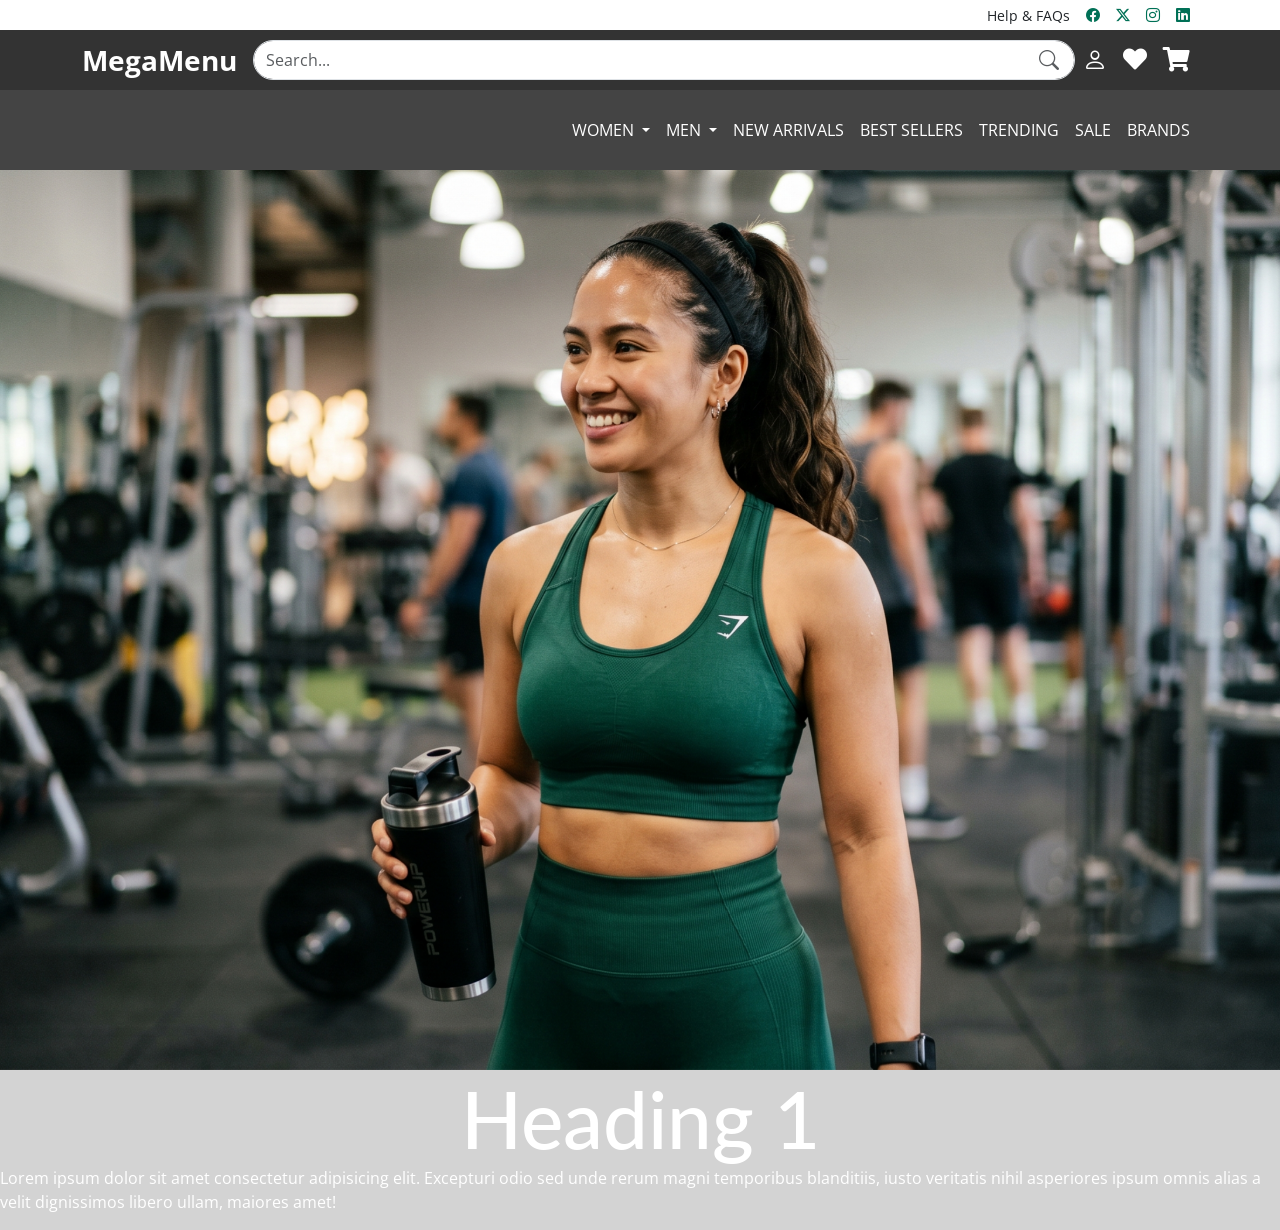
==== index.html @ 24e3dd19 "Add files via upload" ====
<!DOCTYPE html>
<html lang="en">
<head>
  <meta charset="UTF-8">
  <meta name="viewport" content="width=device-width, initial-scale=1.0">
  <title>Bootstrap 5.3 Mega Menu</title>

  <!-- Bootstrap 5.3 CSS -->
  <link href="https://cdn.jsdelivr.net/npm/bootstrap@5.3.2/dist/css/bootstrap.min.css" rel="stylesheet">
  <link rel="stylesheet" href="https://cdn.jsdelivr.net/npm/bootstrap-icons@1.13.1/font/bootstrap-icons.min.css">
  <link rel="stylesheet" href="https://cdnjs.cloudflare.com/ajax/libs/font-awesome/5.15.3/css/all.min.css">

  <link rel="stylesheet" href="css/style.css">
</head>
<body>
  <header id="site_header">
    <div class="topbar d-none d-lg-flex align-items-center">
      <div class="container d-flex justify-content-end">
        <span class="mx-2">Help & FAQs</span>
        <i class="bi bi-facebook mx-2"></i>
        <i class="bi bi-twitter-x mx-2"></i>
        <i class="bi bi-instagram mx-2"></i>
        <i class="bi bi-linkedin mx-2"></i>
      </div>
    </div>
    <div class="header-search d-none d-lg-flex align-items-center">
      <div class="container d-flex justify-content-center justify-content-lg-between">
        <!-- Brand -->
        <a class="navbar-brand mx-auto fs-3 fw-bold" href="#">MegaMenu</a>

        <!-- Elements we want to move -->
        <div id="navExtras" class="d-flex flex-grow-1 align-items-center ms-3">
          <div class="position-relative flex-grow-1">
            <input type="text" class="form-control rounded-pill pe-5 input-40" placeholder="Search...">
            <i class="bi bi-search position-absolute top-50 end-0 translate-middle-y pe-3 py-1 text-muted fs-5 h-100 d-flex align-items-center"></i>
          </div>
          <a href="#" class="text-white mx-2"><i class="bi bi-person fs-4"></i></a>
          <a href="#" class="text-white mx-2"><i class="fas fa-heart fs-4"></i></a>
          <a href="#" class="text-white mx-2"><i class="fas fa-shopping-cart fs-4"></i></a>
        </div>
      </div>
    </div>
    <div class="header-wrapper d-flex align-items-center">
      <div class="container-fluid container-lg">
        <nav class="navbar navbar-expand-lg navbar-light p-0">
          <div class="container-fluid px-3 px-lg-0">
            <button class="fas fa-bars navbar-toggler px-0" 
            data-bs-toggle="collapse"
            data-bs-target="#navbarNav"
            aria-controls="navbarNav"
            aria-expanded="false"
            aria-label="Toggle navigation">
            </button>

            <!-- Collapsible content -->
            <div class="collapse navbar-collapse" id="navbarNav">
              <ul class="navbar-nav ms-auto">
                <li class="nav-item dropdown mega-dropdown mt-4 mt-lg-0">
                  <a class="nav-link dropdown-toggle"
                  href="index.html" 
                  data-bs-toggle="collapse"
                  data-bs-target="#megaCollapse"
                  id="collectionLink"          
                  aria-expanded="false"
                  aria-controls="megaCollapse">
                  WOMEN
                  </a>

                  <!-- Collapse wrapper for mobile -->
                  <div class="collapse" id="megaCollapse">
                    <!-- Mega Dropdown -->
                    <ul class="container-fluid mega-dropdown-menu">
              
                      <!-- Column 1 -->
                      <li>
                        <ul class="list-unstyled">
                          <li class="dropdown-header">Shirts and Tops</li>
                          <li><a href="#">T-Shirts</a></li>
                          <li><a href="#">Blouses</a></li>
                          <li><a href="#">Tank Tops & Camisoles</a></li>
                          <li><a href="#">Crop Tops</a></li>
                          <li><a href="#">Sweaters & Cardigans</a></li>
                          <li><a href="#">Hoodies & Sweatshirts</a></li>
                          <li><a href="#">Bodysuits</a></li>
                          <li><a href="#">Tunics</a></li>
                        </ul>
                      </li>

                      <!-- Column 2 -->
                      <li>
                        <ul class="list-unstyled">
                          <li class="dropdown-header">Pants and Bottoms</li>
                          <li><a href="#">Unique Features</a></li>
                          <li><a href="#">Image Responsive</a></li>
                          <li><a href="#">Auto Carousel</a></li>
                          <li><a href="#">Newsletter Form</a></li>
                          <li><a href="#">Four columns</a></li>
                          <li class="dropdown-header">Acessories</li>
                          <li><a href="#">Good Typography</a></li>
                        </ul>
                      </li>

                      <!-- Column 3 -->
                      <li>
                        <ul class="list-unstyled">
                          <li class="dropdown-header">Shoes</li>
                          <li><a href="#">Easy to customize</a></li>
                          <li><a href="#">Bootstrap Icons</a></li>
                          <li><a href="#">Pull Right Elements</a></li>

                          <li class="dropdown-header">Underwear</li>
                          <li><a href="#">Coloured Headers</a></li>
                          <li><a href="#">Primary Buttons & Default</a></li>
                          <li><a href="#">Calls to action</a></li>
                        </ul>
                      </li>

                      <!-- Column 4 -->
                      <li>
                        <ul class="list-unstyled">
                          <li class="dropdown-header">Accessories</li>
                          <li><a href="#">Default Navbar</a></li>
                          <li><a href="#">Lovely Fonts</a></li>
                          <li><a href="#">Responsive Dropdown</a></li>

                          <li class="dropdown-header">Newsletter</li>
                          <form class="form">
                            <div class="mb-3">
                              <label for="email" class="form-label visually-hidden">Email address</label>
                              <input type="email" class="form-control" id="email" placeholder="Enter email">
                            </div>
                            <button type="submit" class="btn btn-primary w-100">Sign in</button>
                          </form>
                        </ul>
                      </li>
            
                    </ul>
                  </div>
                </li>

                <li class="nav-item dropdown mega-dropdown">
                  <a class="nav-link dropdown-toggle"
                  href="index.html" 
                  data-bs-toggle="collapse"
                  data-bs-target="#megaCollapseMen"
                  id="collectionLinkMen"          
                  aria-expanded="false"
                  aria-controls="megaCollapseMen">
                  MEN
                  </a>

                  <!-- Collapse wrapper for mobile -->
                  <div class="collapse" id="megaCollapseMen">
                    <!-- Mega Dropdown -->
                    <ul class="container-fluid mega-dropdown-menu">
              
                      <!-- Column 1 -->
                      <li>
                        <ul class="list-unstyled">
                          <li class="dropdown-header">Shirts and Tops</li>
                          <li><a href="#">View all Collection <i class="bi bi-chevron-right float-end"></i></a></li>
                        </ul>
                      </li>

                      <!-- Column 2 -->
                      <li>
                        <ul class="list-unstyled">
                          <li class="dropdown-header">Pants and Bottoms</li>
                          <li><a href="#">Unique Features</a></li>
                          <li><a href="#">Image Responsive</a></li>
                          <li><a href="#">Auto Carousel</a></li>
                          <li><a href="#">Newsletter Form</a></li>
                          <li><a href="#">Four columns</a></li>
                          <li class="dropdown-header">Acessories</li>
                          <li><a href="#">Good Typography</a></li>
                        </ul>
                      </li>

                      <!-- Column 3 -->
                      <li>
                        <ul class="list-unstyled">
                          <li class="dropdown-header">Shoes</li>
                          <li><a href="#">Easy to customize</a></li>
                          <li><a href="#">Bootstrap Icons</a></li>
                          <li><a href="#">Pull Right Elements</a></li>

                          <li class="dropdown-header">Underwear</li>
                          <li><a href="#">Coloured Headers</a></li>
                          <li><a href="#">Primary Buttons & Default</a></li>
                          <li><a href="#">Calls to action</a></li>
                        </ul>
                      </li>

                      <!-- Column 4 -->
                      <li>
                        <ul class="list-unstyled">
                          <li class="dropdown-header">Accessories</li>
                          <li><a href="#">Default Navbar</a></li>
                          <li><a href="#">Lovely Fonts</a></li>
                          <li><a href="#">Responsive Dropdown</a></li>

                          <li class="dropdown-header">Newsletter</li>
                          <form class="form">
                            <div class="mb-3">
                              <label for="email" class="form-label visually-hidden">Email address</label>
                              <input type="email" class="form-control" id="email" placeholder="Enter email">
                            </div>
                            <button type="submit" class="btn btn-primary w-100">Sign in</button>
                          </form>
                        </ul>
                      </li>
            
                    </ul>
                  </div>
                </li>
                
                <li class="nav-item"><a href="rooms.html" class="nav-link">NEW ARRIVALS</a></li>
                <li class="nav-item"><a href="index.html" class="nav-link">BEST SELLERS</a></li>
                <li class="nav-item"><a href="index.html" class="nav-link">TRENDING</a></li>
                <li class="nav-item"><a href="index.html" class="nav-link">SALE</a></li>
                <li class="nav-item"><a href="index.html" class="nav-link">BRANDS</a></li>
              </ul>
              </div>
            <!-- /.nav-collapse -->
          </div>
        </nav>
      </div>
    </div>

    <div id="bannerCarousel" class="carousel slide carousel-fade" data-bs-ride="carousel" data-bs-interval="4000">
      <div class="carousel-inner" id="bannerSlides"></div>
    </div>
  </header>

  <main>
    <section>
      <h1>Heading 1</h1>
      <p>Lorem ipsum dolor sit amet consectetur adipisicing elit. Excepturi odio sed unde rerum magni temporibus blanditiis, iusto veritatis nihil asperiores ipsum omnis alias a velit dignissimos libero ullam, maiores amet!</p>
    </section>
  </main>

  <!-- Latest jQuery -->
  <script src="https://code.jquery.com/jquery-3.7.1.min.js"></script>
  <!-- Bootstrap 5.3 JS -->
  <script src="https://cdn.jsdelivr.net/npm/bootstrap@5.3.2/dist/js/bootstrap.bundle.min.js"></script>
  <script src="js/index.js"></script>
</body>
</html>
---- css/style.css ----
@import url('https://fonts.googleapis.com/css?family=Open+Sans:400,700');

@import url('https://fonts.googleapis.com/css2?family=Lato:ital,wght@0,100;0,300;0,400;0,700;0,900;1,100;1,300;1,400;1,700;1,900&family=Poppins:ital,wght@0,100;0,200;0,300;0,400;0,500;0,600;0,700;0,800;0,900;1,100;1,200;1,300;1,400;1,500;1,600;1,700;1,800;1,900&display=swap');

:root {
  /* FONT COLORS */
  --primary-green: #007056;
  --secondary-green: #444444;
  --accent-green: #333333;
  --dark-green: #004635;
  --light-gray: #ddd;

  /* FONT SIZES */
  --h1-size: 5em;
  --h4-size: 3em;
}

body
{
  font-family: 'Open Sans', sans-serif;
  /* background: #f0f0f0 url(../img/background.jpg) no-repeat center center fixed; */
  background: #d3d3d3;
  background-size: cover;
}

/* Base heading styles */
h1, h4
{
  text-align: center;
  color: #fff;
  margin: 0;
}

/* Font families */
h1, h4 { font-family: 'Lato', sans-serif; }

/* Font sizes */
h1 { font-size: var(--h1-size); }
h4 { font-size: var(--h4-size); }

.navbar a, p, .navbar-brand
{
  color: #fff;
}

.input-40
{
  height: 40px;
}

.navbar a:hover, .navbar-nav .nav-link.active, .navbar-nav .nav-link.show
{
  color: var(--primary-green);
  background-color: transparent;
}

#site_header .header-wrapper
{
    background-color: var(--secondary-green);
    min-height: 80px;
}

.mega-dropdown-menu > li:last-child {
  border-right: 0px;
}

.mega-dropdown-menu > li > ul > li {
  list-style: none;
  line-height: 35px;
}

.mega-dropdown-menu > li > ul > li > a {
  display: block;
  /* padding: 6px 0px; */
  font-weight: normal;
  /* line-height: 1.5; */
  color: #666;
  text-decoration: none;
  font-size: 13px;
}

.mega-dropdown-menu > li ul > li > a:hover,
.mega-dropdown-menu > li ul > li > a:focus {
  color: gray;
}

/* Headers inside mega menu */
.mega-dropdown-menu .dropdown-header {
  color: var(--primary-green);
  font-size: 18px;
  font-weight: bold;

}

/* Form inside mega menu */
.mega-dropdown-menu form {
  margin: 10px 0px;
}

.mega-dropdown-menu .form-group {
  margin-bottom: 10px;
}

/* Carousel images inside mega menu */
.mega-dropdown-menu .carousel-item img {
  border-radius: 4px;
}

.navbar-toggler {
    color: #fff;
    font-size: 1.8rem;
    border: none;
    cursor: pointer;
}
.navbar-toggler:hover
{
  color: #cacaca;
}

.topbar i
  {
    color: var(--primary-green);
    background-color: transparent;
  }

  #navbarNav > ul > li > a
  {
    white-space: nowrap;
  }

  /* Force arrow cursor on the mega menu container */
.mega-dropdown-menu {
  cursor: default; /* arrow cursor */
  z-index: 9999;
}

/* Keep pointer cursor only on actual links */
.mega-dropdown-menu a {
  cursor: pointer;
}


/* Hidden state */
/* Base mega dropdown menu setup */


/* Show on hover (desktop only) */
@media (min-width: 992px) 
{
  
  .mega-dropdown-menu
  {
    display: grid;
    grid-template-columns: repeat(4, 1fr);
    /* gap: 1rem; */
    opacity: 0;
    visibility: hidden;
    transform: translateY(20px);
    transition: opacity 0.3s ease, transform 0.3s ease;
    position: absolute;
    background: #fff;
    padding: 24px 10px;
  }

  /* Mega dropdown container */
  .navbar .mega-dropdown {
    position: static;
    width: 100%;
  }

  /* Force mega dropdown to match navbar width */
  .navbar .dropdown-menu.mega-dropdown-menu {
    width: 100%;
    left: 0;
    right: 0;
  }

  .navbar .mega-dropdown-menu
	{
		right:0;
		left: 0;
		width: 100%;
	}

  .navbar .nav-link.dropdown-toggle
  {
    pointer-events: none;
  }

  .nav-item.dropdown.mega-dropdown
  {
    cursor: pointer;
  }

  .nav-link::selection
  {
    background: transparent; /* no background */
    color: inherit;          /* keep original text color */
  }

  /* Keep submenu visible on hover or focus */
  .nav-item.dropdown.mega-dropdown:hover .mega-dropdown-menu,
  .nav-item.dropdown.mega-dropdown:focus-within .mega-dropdown-menu {
    opacity: 1;
    visibility: visible;
    transform: translateY(0);
  }

  /* Keep COLLECTION link highlighted while submenu is active */
  .nav-item.dropdown.mega-dropdown:hover > .nav-link.dropdown-toggle,
  .nav-item.dropdown.mega-dropdown:focus-within > .nav-link.dropdown-toggle {
    color: var(--primary-green);
    background-color: transparent;
  }

  .mega-dropdown-menu > li
  {
    list-style: none;
    padding: 0 20px;
    border-right: 1px solid rgba(160, 160, 160, 0.575);
  }

}

@media (max-width: 991px)
{
  #site_header .header-wrapper > div
  {
    padding: 20px 0px;
  }

  #megaCollapse
  {
    overflow: hidden; /* required for slide animation */
  }

  /* Highlight when focused directly */
  .navbar .nav-link:focus,
  .navbar .nav-link:hover,
  #collectionLinkMen:hover,
  #collectionLink:hover,
  .navbar .nav-link.nav-active
  {
    color: var(--primary-green);
    background-color: var(--dark-green);
  }

  /* Keep COLLECTION highlighted while submenu is expanded */
  #megaCollapse.show ~ .nav-link.dropdown-toggle,
  .nav-item.dropdown.mega-dropdown:focus-within > .nav-link.dropdown-toggle
  {
    color: var(--primary-green);
    background-color: var(--dark-green);
  }

  .navbar .nav-link.submenu-open, .navbar .nav-link.collapsed, .navbar .nav-link, .topbar i
  {
    color: var(--primary-green);
    background-color: var(--accent-green);
  }

  .navbar-nav .nav-item
  {
    border-bottom: 5px solid var(--secondary-green);
  }

  .navbar-nav .nav-item.dropdown.mega-dropdown
  {
    background-color: #fff;
  }

  .nav-link, .mega-dropdown-menu ul li
  {
    padding: 0rem 1rem;
  }

  .mega-dropdown-menu > li
  {
    list-style: none;
  }

  .mega-dropdown-menu
  {
    padding: 1.5rem 1rem;
  }
}

.navbar-nav .nav-item
{
  line-height: 64px;
}

.navbar-toggler:focus {
  outline: none;
  box-shadow: none;
}

/* Add vertical separators between columns */
.navbar .dropdown-menu.mega-dropdown-menu > li {
  border-right: 1px solid var(--light-gray); /* light gray separator */
  padding: 0 10px; /* spacing inside each column */
}

/* Remove the last column’s border */
.navbar .dropdown-menu.mega-dropdown-menu > li:last-child {
  border-right: none;
}


header .topbar, header .header-search
{
  padding: 0;
  font-size: 14px;
  transition: all 0.5s;
}

header .header-search
{
  height: 60px;
  background-color: var(--accent-green);
}

header .topbar
{
  height: 30px;
  background-color: #fff;
}




.carousel-item {
  height: 100vh;        /* every slide fills viewport */
}

.carousel-item img {
  height: 100vh;        /* single image slides */
  object-fit: cover;
}

.banner-split {
  display: flex;
  width: 100%;
  height: 100vh; /* full viewport height */
}

.banner-half {
  flex: 1;
}

.banner-half img {
  width: 100%;
  height: 100vh;
  object-fit: cover;
  display: block;
}
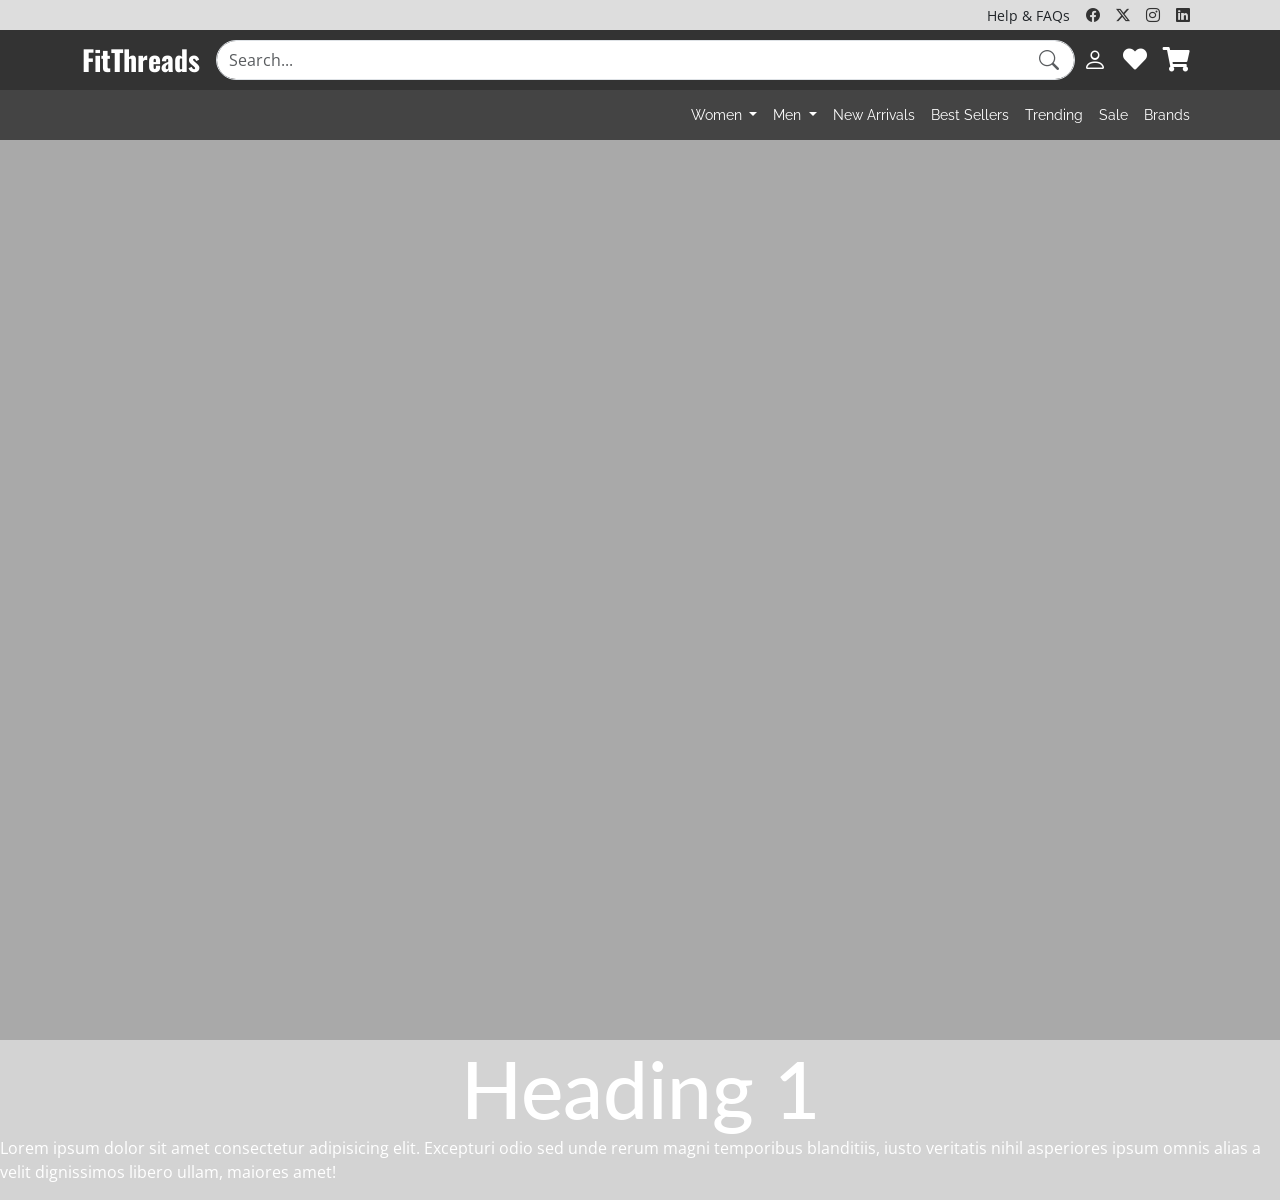
==== commit 9c9696b8: "Add files via upload" ====
--- a/index.html
+++ b/index.html
@@ -26,7 +26,7 @@
     <div class="header-search d-none d-lg-flex align-items-center">
       <div class="container d-flex justify-content-center justify-content-lg-between">
         <!-- Brand -->
-        <a class="navbar-brand mx-auto fs-3 fw-bold" href="#">MegaMenu</a>
+        <a class="navbar-brand mx-auto fs-3 fw-bold" href="#">FitThreads</a>
 
         <!-- Elements we want to move -->
         <div id="navExtras" class="d-flex flex-grow-1 align-items-center ms-3">
@@ -63,7 +63,7 @@
                   id="collectionLink"          
                   aria-expanded="false"
                   aria-controls="megaCollapse">
-                  WOMEN
+                  Women
                   </a>
 
                   <!-- Collapse wrapper for mobile -->
@@ -146,7 +146,7 @@
                   id="collectionLinkMen"          
                   aria-expanded="false"
                   aria-controls="megaCollapseMen">
-                  MEN
+                  Men
                   </a>
 
                   <!-- Collapse wrapper for mobile -->
@@ -158,7 +158,8 @@
                       <li>
                         <ul class="list-unstyled">
                           <li class="dropdown-header">Shirts and Tops</li>
-                          <li><a href="#">View all Collection <i class="bi bi-chevron-right float-end"></i></a></li>
+                          <li><a href="index.html">T-Shirts</a></li>
+                          <li><a href="#">Blouses</a></li>
                         </ul>
                       </li>
 
@@ -214,11 +215,11 @@
                   </div>
                 </li>
                 
-                <li class="nav-item"><a href="rooms.html" class="nav-link">NEW ARRIVALS</a></li>
-                <li class="nav-item"><a href="index.html" class="nav-link">BEST SELLERS</a></li>
-                <li class="nav-item"><a href="index.html" class="nav-link">TRENDING</a></li>
-                <li class="nav-item"><a href="index.html" class="nav-link">SALE</a></li>
-                <li class="nav-item"><a href="index.html" class="nav-link">BRANDS</a></li>
+                <li class="nav-item"><a href="rooms.html" class="nav-link">New Arrivals</a></li>
+                <li class="nav-item"><a href="index.html" class="nav-link">Best Sellers</a></li>
+                <li class="nav-item"><a href="index.html" class="nav-link">Trending</a></li>
+                <li class="nav-item"><a href="index.html" class="nav-link">Sale</a></li>
+                <li class="nav-item"><a href="index.html" class="nav-link">Brands</a></li>
               </ul>
               </div>
             <!-- /.nav-collapse -->
@@ -228,7 +229,9 @@
     </div>
 
     <div id="bannerCarousel" class="carousel slide carousel-fade" data-bs-ride="carousel" data-bs-interval="4000">
-      <div class="carousel-inner" id="bannerSlides"></div>
+      <div class="carousel-inner" id="bannerSlides">
+        <div class="overlay"></div>
+      </div>
     </div>
   </header>
 
--- a/css/style.css
+++ b/css/style.css
@@ -1,6 +1,8 @@
 @import url('https://fonts.googleapis.com/css?family=Open+Sans:400,700');
-
 @import url('https://fonts.googleapis.com/css2?family=Lato:ital,wght@0,100;0,300;0,400;0,700;0,900;1,100;1,300;1,400;1,700;1,900&family=Poppins:ital,wght@0,100;0,200;0,300;0,400;0,500;0,600;0,700;0,800;0,900;1,100;1,200;1,300;1,400;1,500;1,600;1,700;1,800;1,900&display=swap');
+
+@import url('https://fonts.googleapis.com/css2?family=Raleway:ital,wght@0,100..900;1,100..900&display=swap');
+@import url('https://fonts.googleapis.com/css2?family=Oswald:wght@200..700&display=swap');
 
 :root {
   /* FONT COLORS */
@@ -37,112 +39,195 @@
 /* Font sizes */
 h1 { font-size: var(--h1-size); }
 h4 { font-size: var(--h4-size); }
-
-.navbar a, p, .navbar-brand
+.navbar a,
+p,
+.navbar-brand,
+.navbar-brand:hover,
+.navbar-brand:focus
 {
   color: #fff;
 }
 
+.navbar-brand
+{
+  font-family: 'Oswald', sans-serif;
+  font-size: 1rem;
+}
+
+/* START TOP BAR */
+.topbar
+{
+  font-size: 14px;
+  height: 30px;
+  background-color: var(--light-gray);
+  transition: all 0.5s;
+}
+
+.topbar i
+{
+  color: var(--accent-green);
+  background-color: transparent;
+}
+/* END TOP BAR */
+
+/* START HEADER */
+header .header-search
+{
+  height: 60px;
+  background-color: var(--accent-green);
+}
 .input-40
 {
   height: 40px;
 }
-
-.navbar a:hover, .navbar-nav .nav-link.active, .navbar-nav .nav-link.show
+/* END HEADER */
+
+/* .navbar a:hover, .navbar-nav .nav-link.active, .navbar-nav .nav-link.show
 {
   color: var(--primary-green);
   background-color: transparent;
-}
-
+} */
+
+/* --- START HEADER WRAPPER --- */
 #site_header .header-wrapper
 {
     background-color: var(--secondary-green);
-    min-height: 80px;
-}
-
-.mega-dropdown-menu > li:last-child {
-  border-right: 0px;
-}
-
-.mega-dropdown-menu > li > ul > li {
-  list-style: none;
-  line-height: 35px;
-}
-
-.mega-dropdown-menu > li > ul > li > a {
+    /* min-height: 10px; */
+}
+
+.navbar-nav .nav-item
+{
+  line-height: 34px;
+}
+
+#navbarNav > ul > li > a
+{
+  white-space: nowrap;
+  font-family: 'Raleway', sans-serif;
+  font-size: 0.87rem;
+}
+
+/* Highlight nav-item on hover */
+.nav-item > a:hover {
+  color: #000;              /* text turns white */
+  background-color: #fff;   /* optional: dark background for contrast */
+}
+
+  /* --- START MEGA MENU --- */
+  /* Force arrow cursor on the mega menu container */
+  .mega-dropdown-menu {
+    cursor: default; /* arrow cursor */
+    z-index: 9999;
+  }
+
+  /* Keep pointer cursor only on actual links */
+  .mega-dropdown-menu a {
+    cursor: pointer;
+  }
+
+  .mega-dropdown-menu > li:last-child
+  {
+    border-right: 0px;
+  }
+
+  .mega-dropdown-menu > li > ul > li
+  {
+    list-style: none;
+    line-height: 35px;
+  }
+
+  .mega-dropdown-menu > li > ul > li > a
+  {
+    font-weight: normal;
+    color: #666;
+    text-decoration: none;
+    font-size: 13px;
+  }
+
+  .mega-dropdown-menu > li ul > li > a:hover,
+  .mega-dropdown-menu > li ul > li > a:focus
+  {
+    color: gray;
+  }
+
+  /* Headers inside mega menu */
+  .mega-dropdown-menu .dropdown-header
+  {
+    color: var(--accent-green);
+    font-size: 18px;
+    font-weight: bold;
+  }
+
+  /* Form inside mega menu */
+  .mega-dropdown-menu form
+  {
+    margin: 10px 0px;
+  }
+  /* --- END MEGA MENU --- */
+/* --- END HEADER WRAPPER --- */
+
+/* --- START CAROUSEL --- */
+.carousel-item {
+  height: 100vh;        /* every slide fills viewport */
+}
+
+.carousel-item img {
+  height: 100vh;        /* single image slides */
+  object-fit: cover;
+}
+
+.banner-split {
+  display: flex;
+  width: 100%;
+  height: 100vh; /* full viewport height */
+}
+
+.banner-half {
+  flex: 1;
+}
+
+.banner-half img {
+  width: 100%;
+  height: 100vh;
+  object-fit: cover;
   display: block;
-  /* padding: 6px 0px; */
-  font-weight: normal;
-  /* line-height: 1.5; */
-  color: #666;
-  text-decoration: none;
-  font-size: 13px;
-}
-
-.mega-dropdown-menu > li ul > li > a:hover,
-.mega-dropdown-menu > li ul > li > a:focus {
-  color: gray;
-}
-
-/* Headers inside mega menu */
-.mega-dropdown-menu .dropdown-header {
-  color: var(--primary-green);
-  font-size: 18px;
-  font-weight: bold;
-
-}
-
-/* Form inside mega menu */
-.mega-dropdown-menu form {
-  margin: 10px 0px;
-}
-
-.mega-dropdown-menu .form-group {
-  margin-bottom: 10px;
-}
-
-/* Carousel images inside mega menu */
-.mega-dropdown-menu .carousel-item img {
-  border-radius: 4px;
-}
-
+}
+
+.carousel-item {
+  position: relative;
+}
+
+.carousel-item .overlay {
+  position: absolute;
+  top: 0; left: 0;
+  width: 100%; height: 100%;
+  background: rgba(0,0,0,0.2); /* adjust darkness */
+  pointer-events: none; /* let clicks pass through */
+}
+
+.carousel-item::after {
+  content: "";
+  position: absolute;
+  top: 0; left: 0;
+  width: 100%; height: 100%;
+  background: rgba(0,0,0,0.2);
+  pointer-events: none;
+}
+/* --- END CAROUSEL --- */
+
+/* --- START NAVBAR TOGGLER --- */
 .navbar-toggler {
     color: #fff;
     font-size: 1.8rem;
     border: none;
     cursor: pointer;
 }
-.navbar-toggler:hover
-{
-  color: #cacaca;
-}
-
-.topbar i
-  {
-    color: var(--primary-green);
-    background-color: transparent;
-  }
-
-  #navbarNav > ul > li > a
-  {
-    white-space: nowrap;
-  }
-
-  /* Force arrow cursor on the mega menu container */
-.mega-dropdown-menu {
-  cursor: default; /* arrow cursor */
-  z-index: 9999;
-}
-
-/* Keep pointer cursor only on actual links */
-.mega-dropdown-menu a {
-  cursor: pointer;
-}
-
-
-/* Hidden state */
-/* Base mega dropdown menu setup */
-
+
+.navbar-toggler:focus {
+  outline: none;
+  box-shadow: none;
+}
+/* --- END NAVBAR TOGGLER --- */
 
 /* Show on hover (desktop only) */
 @media (min-width: 992px) 
@@ -209,8 +294,8 @@
   /* Keep COLLECTION link highlighted while submenu is active */
   .nav-item.dropdown.mega-dropdown:hover > .nav-link.dropdown-toggle,
   .nav-item.dropdown.mega-dropdown:focus-within > .nav-link.dropdown-toggle {
-    color: var(--primary-green);
-    background-color: transparent;
+    color: black;
+    background-color: white;
   }
 
   .mega-dropdown-menu > li
@@ -224,9 +309,28 @@
 
 @media (max-width: 991px)
 {
+  .navbar .navbar-brand
+  {
+    color: var(--accent-green);
+  }
+  #navExtras a
+  {
+    color: var(--accent-green) !important;
+  }
+  .header-wrapper
+  {
+    background-color: #fff !important;
+  }
+
+  .navbar-toggler
+  {
+    color: var(--accent-green);
+    margin-right: 15px !important;
+  }
+
   #site_header .header-wrapper > div
   {
-    padding: 20px 0px;
+    padding: 10px 0px;
   }
 
   #megaCollapse
@@ -241,27 +345,27 @@
   #collectionLink:hover,
   .navbar .nav-link.nav-active
   {
-    color: var(--primary-green);
-    background-color: var(--dark-green);
+    color: #fff;
+    background-color: var(--accent-green);
   }
 
   /* Keep COLLECTION highlighted while submenu is expanded */
   #megaCollapse.show ~ .nav-link.dropdown-toggle,
   .nav-item.dropdown.mega-dropdown:focus-within > .nav-link.dropdown-toggle
   {
-    color: var(--primary-green);
-    background-color: var(--dark-green);
+    color: #fff;
+    background-color: var(--accent-green);
   }
 
   .navbar .nav-link.submenu-open, .navbar .nav-link.collapsed, .navbar .nav-link, .topbar i
   {
-    color: var(--primary-green);
-    background-color: var(--accent-green);
+    color: var(--accent-green);
+    background-color: var(--light-gray);
   }
 
   .navbar-nav .nav-item
   {
-    border-bottom: 5px solid var(--secondary-green);
+    border-bottom: 5px solid #fff;
   }
 
   .navbar-nav .nav-item.dropdown.mega-dropdown
@@ -282,79 +386,7 @@
   .mega-dropdown-menu
   {
     padding: 1.5rem 1rem;
-  }
-}
-
-.navbar-nav .nav-item
-{
-  line-height: 64px;
-}
-
-.navbar-toggler:focus {
-  outline: none;
-  box-shadow: none;
-}
-
-/* Add vertical separators between columns */
-.navbar .dropdown-menu.mega-dropdown-menu > li {
-  border-right: 1px solid var(--light-gray); /* light gray separator */
-  padding: 0 10px; /* spacing inside each column */
-}
-
-/* Remove the last column’s border */
-.navbar .dropdown-menu.mega-dropdown-menu > li:last-child {
-  border-right: none;
-}
-
-
-header .topbar, header .header-search
-{
-  padding: 0;
-  font-size: 14px;
-  transition: all 0.5s;
-}
-
-header .header-search
-{
-  height: 60px;
-  background-color: var(--accent-green);
-}
-
-header .topbar
-{
-  height: 30px;
-  background-color: #fff;
-}
-
-
-
-
-.carousel-item {
-  height: 100vh;        /* every slide fills viewport */
-}
-
-.carousel-item img {
-  height: 100vh;        /* single image slides */
-  object-fit: cover;
-}
-
-.banner-split {
-  display: flex;
-  width: 100%;
-  height: 100vh; /* full viewport height */
-}
-
-.banner-half {
-  flex: 1;
-}
-
-.banner-half img {
-  width: 100%;
-  height: 100vh;
-  object-fit: cover;
-  display: block;
-}
-
-
-
-
+    border: 2px solid var(--accent-green);
+  }
+}
+
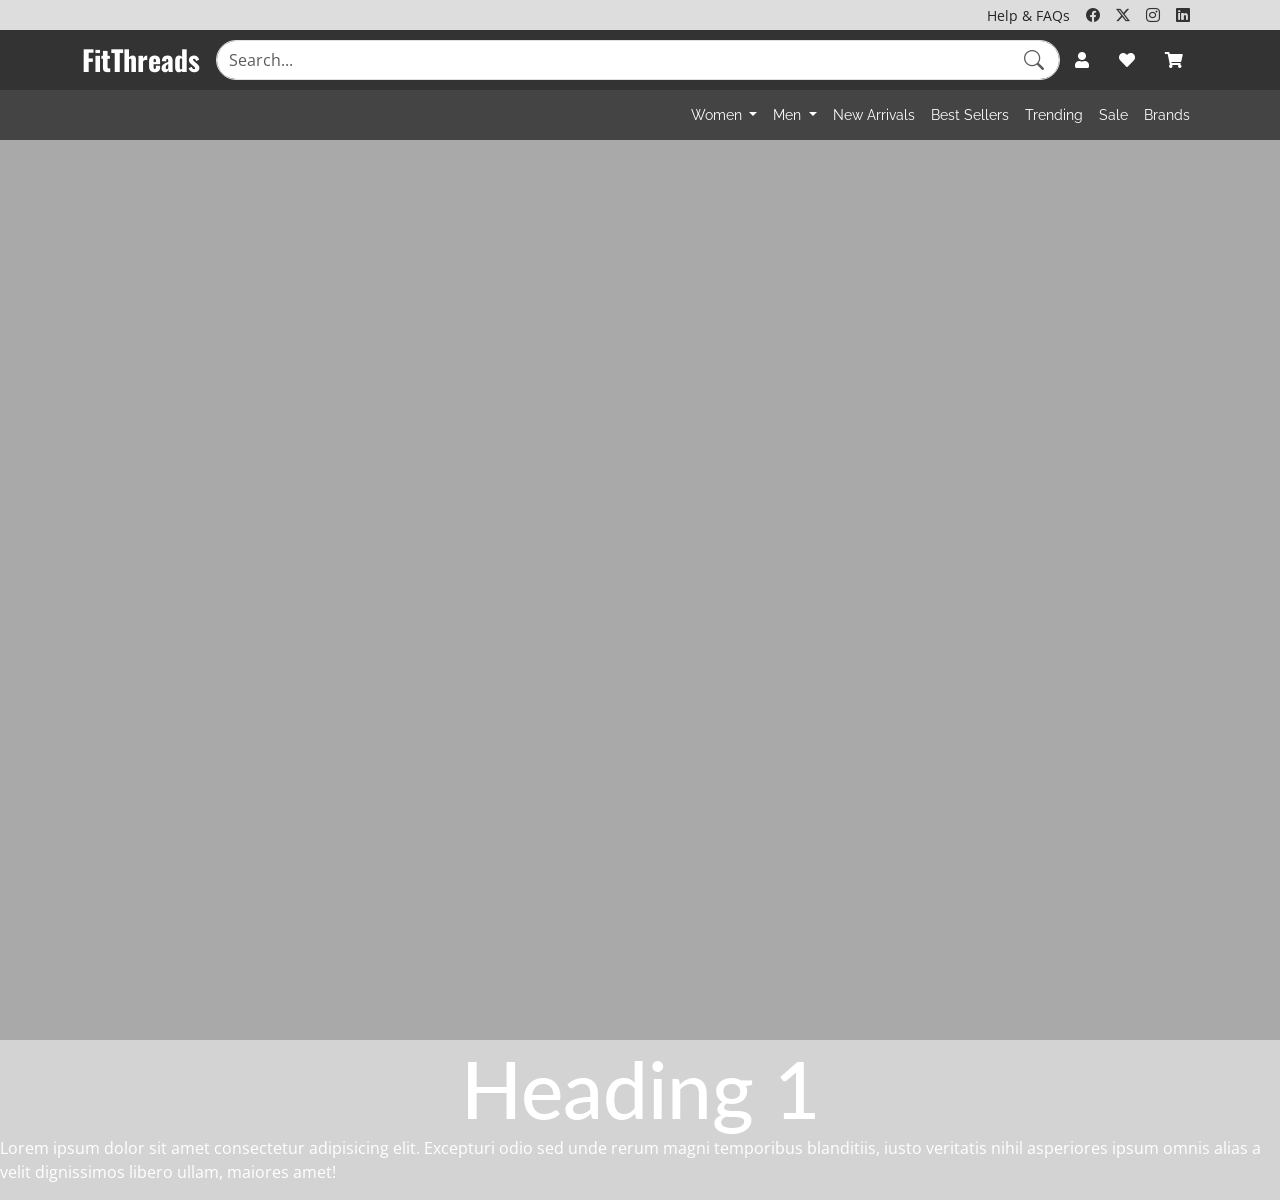
==== commit 85cb84a7: "Add files via upload" ====
--- a/index.html
+++ b/index.html
@@ -26,17 +26,24 @@
     <div class="header-search d-none d-lg-flex align-items-center">
       <div class="container d-flex justify-content-center justify-content-lg-between">
         <!-- Brand -->
-        <a class="navbar-brand mx-auto fs-3 fw-bold" href="#">FitThreads</a>
+        <a class="navbar-brand mx-auto p-0 fs-3 fw-bold" href="#">FitThreads</a>
 
         <!-- Elements we want to move -->
-        <div id="navExtras" class="d-flex flex-grow-1 align-items-center ms-3">
-          <div class="position-relative flex-grow-1">
+        <div id="navExtras" class="d-flex flex-grow-1 align-items-center justify-content-end ms-md-3">
+          <div class="position-relative flex-grow-1 d-md-flex d-none">
+            <!-- Search field only visible from md and up -->
             <input type="text" class="form-control rounded-pill pe-5 input-40" placeholder="Search...">
             <i class="bi bi-search position-absolute top-50 end-0 translate-middle-y pe-3 py-1 text-muted fs-5 h-100 d-flex align-items-center"></i>
           </div>
-          <a href="#" class="text-white mx-2"><i class="bi bi-person fs-4"></i></a>
-          <a href="#" class="text-white mx-2"><i class="fas fa-heart fs-4"></i></a>
-          <a href="#" class="text-white mx-2"><i class="fas fa-shopping-cart fs-4"></i></a>
+
+          <!-- Magnifying glass icon only visible below md -->
+          <button class="d-flex d-md-none align-items-center">
+            <i class="bi bi-search text-black"></i>
+          </button>
+
+          <a href="#" class="text-white"><span class="fa fa-user"></span></a>
+          <a href="#" class="text-white"><span class="fas fa-heart"></span></a>
+          <a href="#" class="text-white"><span class="fas fa-shopping-cart"></span></a>
         </div>
       </div>
     </div>
@@ -44,7 +51,7 @@
       <div class="container-fluid container-lg">
         <nav class="navbar navbar-expand-lg navbar-light p-0">
           <div class="container-fluid px-3 px-lg-0">
-            <button class="fas fa-bars navbar-toggler px-0" 
+            <button class="fas fa-bars navbar-toggler p-0" 
             data-bs-toggle="collapse"
             data-bs-target="#navbarNav"
             aria-controls="navbarNav"
@@ -54,8 +61,8 @@
 
             <!-- Collapsible content -->
             <div class="collapse navbar-collapse" id="navbarNav">
-              <ul class="navbar-nav ms-auto">
-                <li class="nav-item dropdown mega-dropdown mt-4 mt-lg-0">
+              <ul class="navbar-nav mb-3 mb-lg-0 ms-auto">
+                <li class="nav-item dropdown mega-dropdown mt-3 mt-lg-0">
                   <a class="nav-link dropdown-toggle"
                   href="index.html" 
                   data-bs-toggle="collapse"
--- a/css/style.css
+++ b/css/style.css
@@ -51,7 +51,8 @@
 .navbar-brand
 {
   font-family: 'Oswald', sans-serif;
-  font-size: 1rem;
+  font-size: 1.5rem;
+  line-height: 2;
 }
 
 /* START TOP BAR */
@@ -79,6 +80,11 @@
 .input-40
 {
   height: 40px;
+}
+
+#navExtras > a
+{
+  padding: 13px 15px;
 }
 /* END HEADER */
 
@@ -328,11 +334,6 @@
     margin-right: 15px !important;
   }
 
-  #site_header .header-wrapper > div
-  {
-    padding: 10px 0px;
-  }
-
   #megaCollapse
   {
     overflow: hidden; /* required for slide animation */
@@ -388,5 +389,4 @@
     padding: 1.5rem 1rem;
     border: 2px solid var(--accent-green);
   }
-}
-
+}
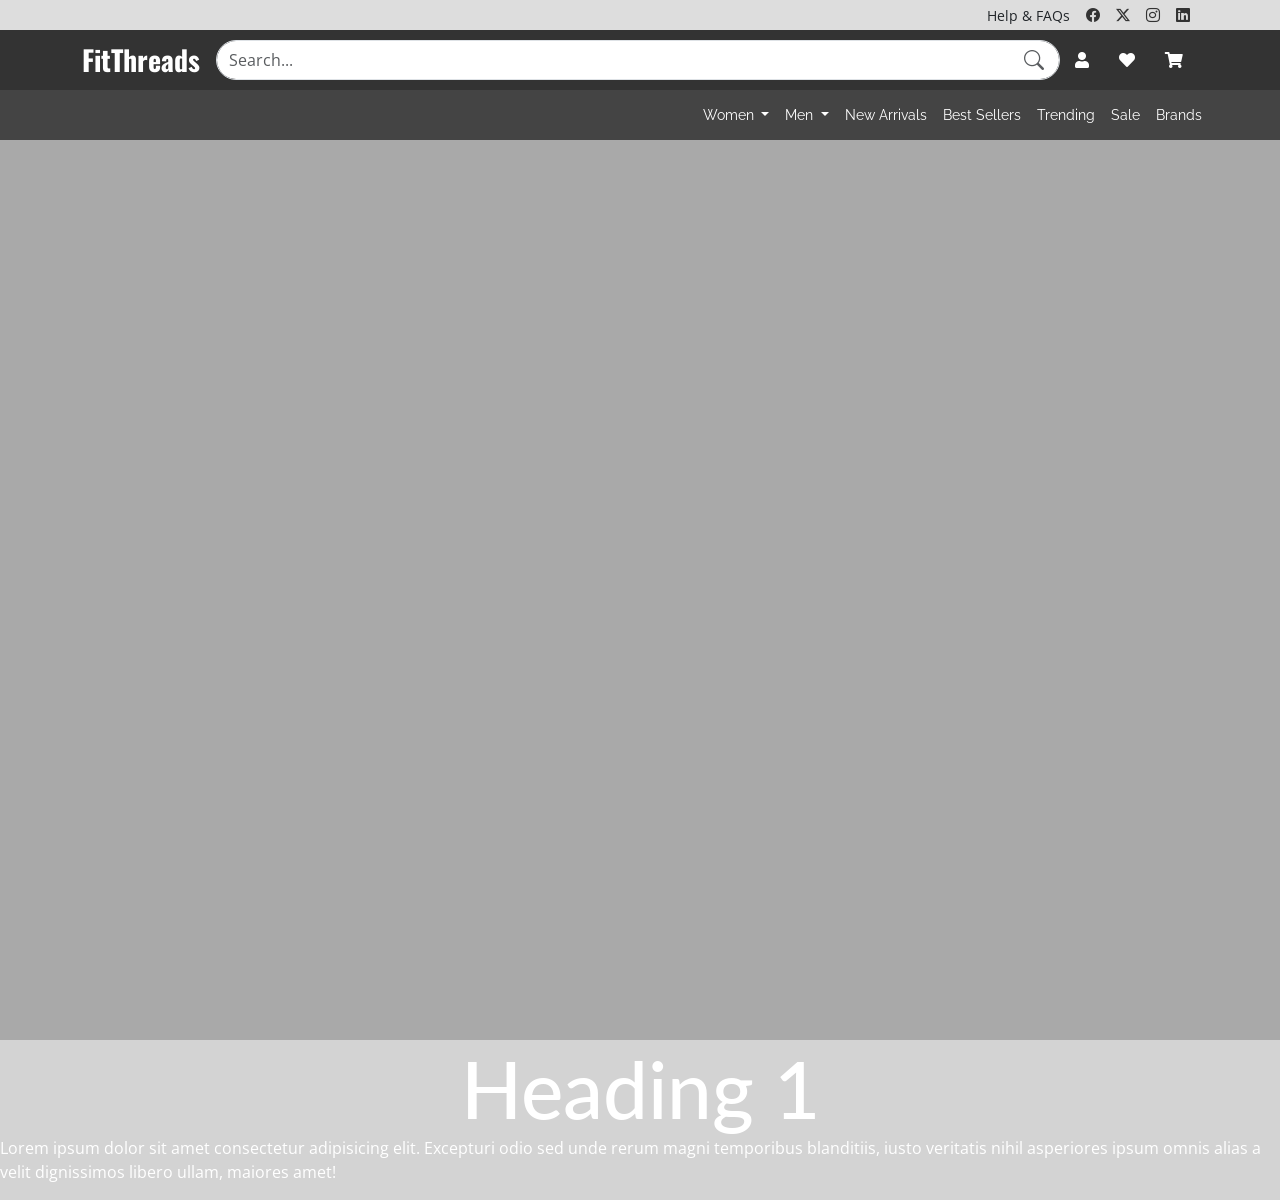
==== commit 2ed2f864: "Add files via upload" ====
--- a/index.html
+++ b/index.html
@@ -37,20 +37,20 @@
           </div>
 
           <!-- Magnifying glass icon only visible below md -->
-          <button class="d-flex d-md-none align-items-center">
-            <i class="bi bi-search text-black"></i>
-          </button>
-
-          <a href="#" class="text-white"><span class="fa fa-user"></span></a>
-          <a href="#" class="text-white"><span class="fas fa-heart"></span></a>
-          <a href="#" class="text-white"><span class="fas fa-shopping-cart"></span></a>
+          <a href="#" class="d-flex d-md-none text-black">
+            <span class="bi bi-search"></span>
+          </a>
+
+          <a href="#"><span class="fa fa-user"></span></a>
+          <a href="#"><span class="fas fa-heart"></span></a>
+          <a href="#"><span class="fas fa-shopping-cart"></span></a>
         </div>
       </div>
     </div>
     <div class="header-wrapper d-flex align-items-center">
-      <div class="container-fluid container-lg">
+      <div class="container-fluid container-lg p-0">
         <nav class="navbar navbar-expand-lg navbar-light p-0">
-          <div class="container-fluid px-3 px-lg-0">
+          <div class="container-fluid px-0 px-lg-0">
             <button class="fas fa-bars navbar-toggler p-0" 
             data-bs-toggle="collapse"
             data-bs-target="#navbarNav"
--- a/css/style.css
+++ b/css/style.css
@@ -43,7 +43,8 @@
 p,
 .navbar-brand,
 .navbar-brand:hover,
-.navbar-brand:focus
+.navbar-brand:focus,
+#navExtras > a
 {
   color: #fff;
 }
@@ -85,6 +86,10 @@
 #navExtras > a
 {
   padding: 13px 15px;
+}
+#navExtras > a:nth-last-child(1)
+{
+  padding: 13px 15px !important;
 }
 /* END HEADER */
 
@@ -331,7 +336,7 @@
   .navbar-toggler
   {
     color: var(--accent-green);
-    margin-right: 15px !important;
+    padding: 0px 15px !important;
   }
 
   #megaCollapse
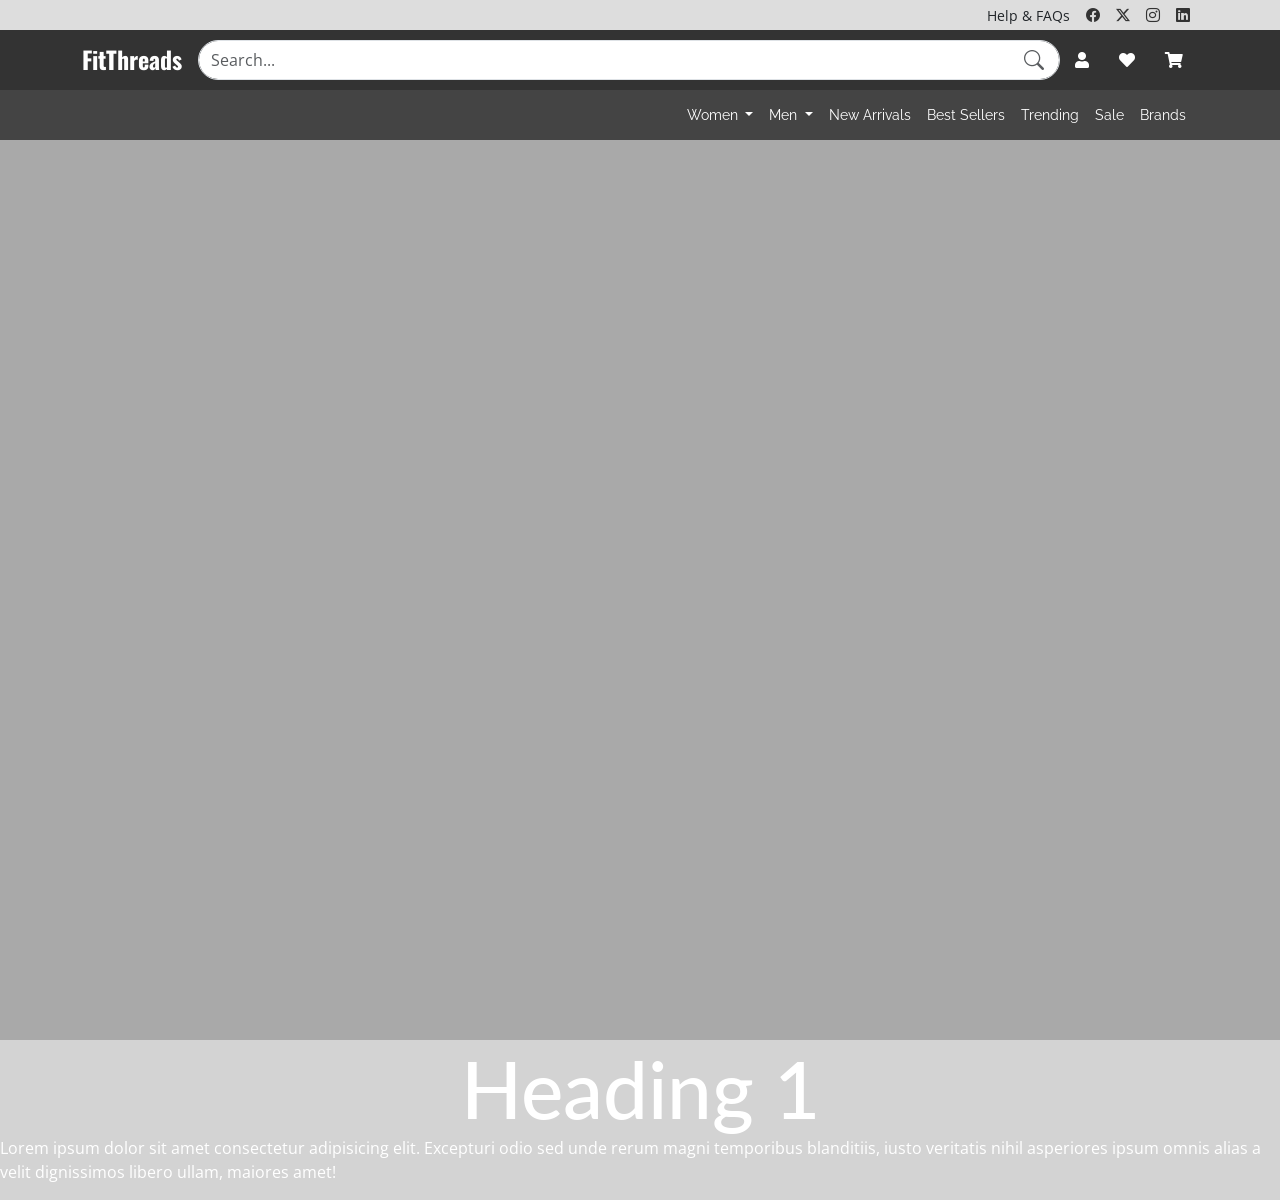
==== commit 19277aba: "Add files via upload" ====
--- a/index.html
+++ b/index.html
@@ -26,7 +26,7 @@
     <div class="header-search d-none d-lg-flex align-items-center">
       <div class="container d-flex justify-content-center justify-content-lg-between">
         <!-- Brand -->
-        <a class="navbar-brand mx-auto p-0 fs-3 fw-bold" href="#">FitThreads</a>
+        <a class="navbar-brand mx-auto p-0 fw-bold" href="#">FitThreads</a>
 
         <!-- Elements we want to move -->
         <div id="navExtras" class="d-flex flex-grow-1 align-items-center justify-content-end ms-md-3">
@@ -61,7 +61,7 @@
 
             <!-- Collapsible content -->
             <div class="collapse navbar-collapse" id="navbarNav">
-              <ul class="navbar-nav mb-3 mb-lg-0 ms-auto">
+              <ul class="navbar-nav px-3 mb-3 mb-lg-0 ms-auto">
                 <li class="nav-item dropdown mega-dropdown mt-3 mt-lg-0">
                   <a class="nav-link dropdown-toggle"
                   href="index.html" 
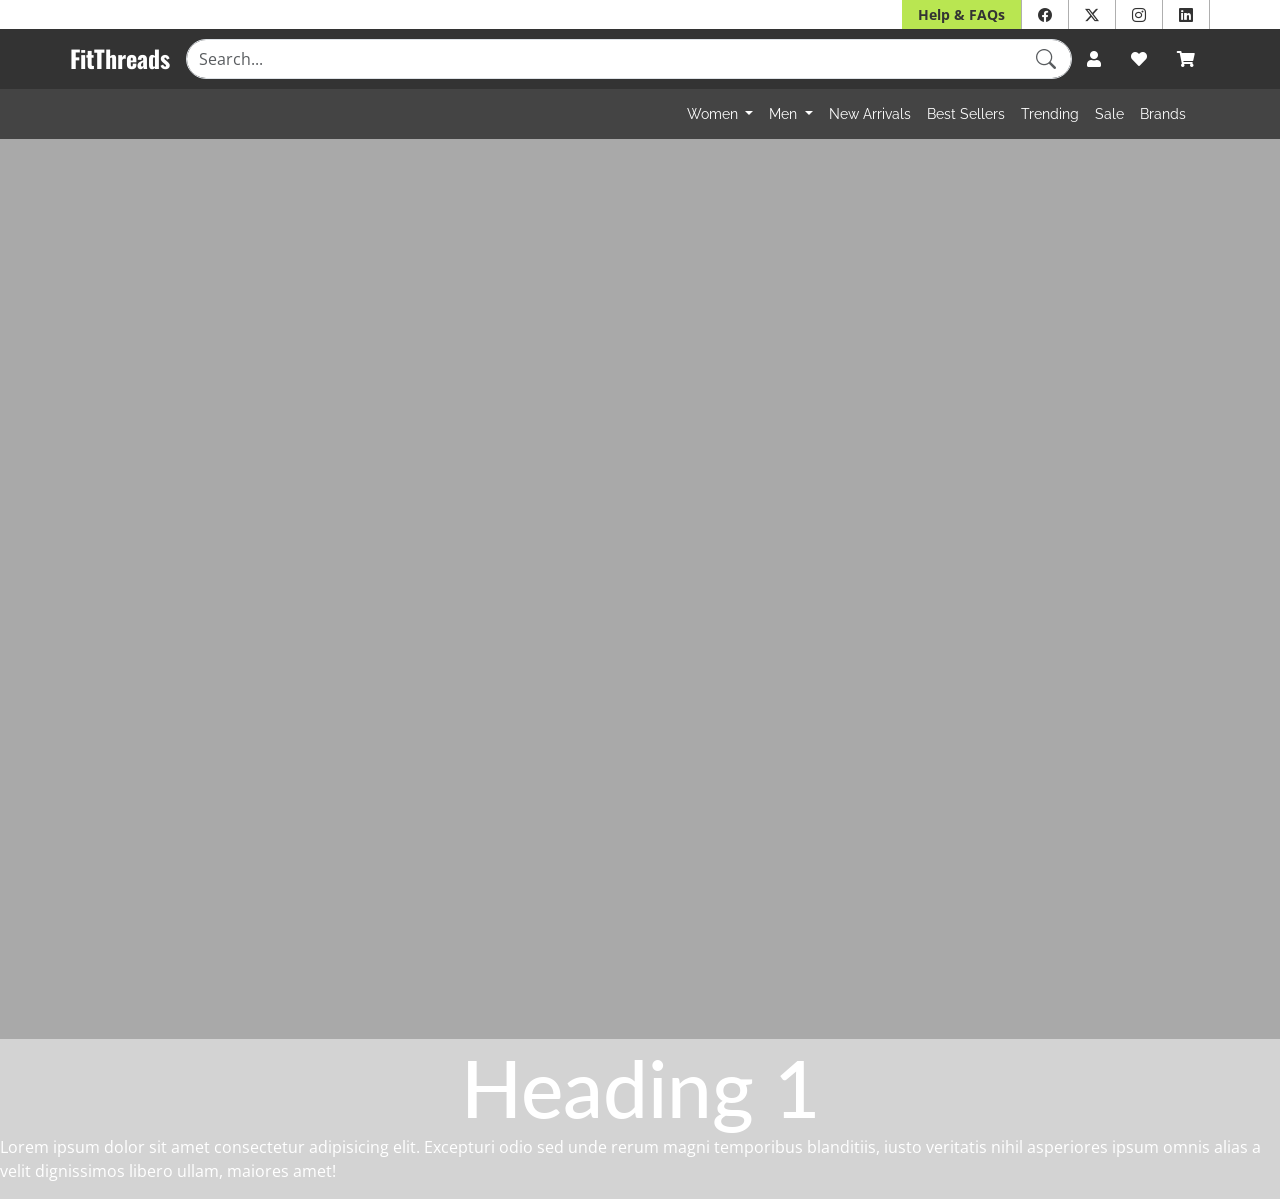
==== commit bc48ee57: "Add files via upload" ====
--- a/index.html
+++ b/index.html
@@ -3,7 +3,7 @@
 <head>
   <meta charset="UTF-8">
   <meta name="viewport" content="width=device-width, initial-scale=1.0">
-  <title>Bootstrap 5.3 Mega Menu</title>
+  <title>FitThreads7</title>
 
   <!-- Bootstrap 5.3 CSS -->
   <link href="https://cdn.jsdelivr.net/npm/bootstrap@5.3.2/dist/css/bootstrap.min.css" rel="stylesheet">
@@ -15,16 +15,16 @@
 <body>
   <header id="site_header">
     <div class="topbar d-none d-lg-flex align-items-center">
-      <div class="container d-flex justify-content-end">
-        <span class="mx-2">Help & FAQs</span>
-        <i class="bi bi-facebook mx-2"></i>
-        <i class="bi bi-twitter-x mx-2"></i>
-        <i class="bi bi-instagram mx-2"></i>
-        <i class="bi bi-linkedin mx-2"></i>
+      <div class="container d-flex justify-content-end px-0">
+        <span class="help-btn px-3 py-1">Help & FAQs</span>
+        <span class="bi bi-facebook px-3 py-1"></span>
+        <span class="bi bi-twitter-x px-3 py-1"></span>
+        <span class="bi bi-instagram px-3 py-1"></span>
+        <span class="bi bi-linkedin px-3 py-1"></span>
       </div>
     </div>
     <div class="header-search d-none d-lg-flex align-items-center">
-      <div class="container d-flex justify-content-center justify-content-lg-between">
+      <div class="container d-flex justify-content-center justify-content-lg-between px-0">
         <!-- Brand -->
         <a class="navbar-brand mx-auto p-0 fw-bold" href="#">FitThreads</a>
 
--- a/css/style.css
+++ b/css/style.css
@@ -60,15 +60,22 @@
 .topbar
 {
   font-size: 14px;
-  height: 30px;
-  background-color: var(--light-gray);
+  /* height: 30px; */
+  background-color: #fff;
   transition: all 0.5s;
 }
 
-.topbar i
+.topbar span
 {
   color: var(--accent-green);
-  background-color: transparent;
+  border-right: 1px solid #afafaf;
+  cursor: pointer;
+}
+
+.help-btn
+{
+  background-color: #b9e651;
+  font-weight: bold;
 }
 /* END TOP BAR */
 
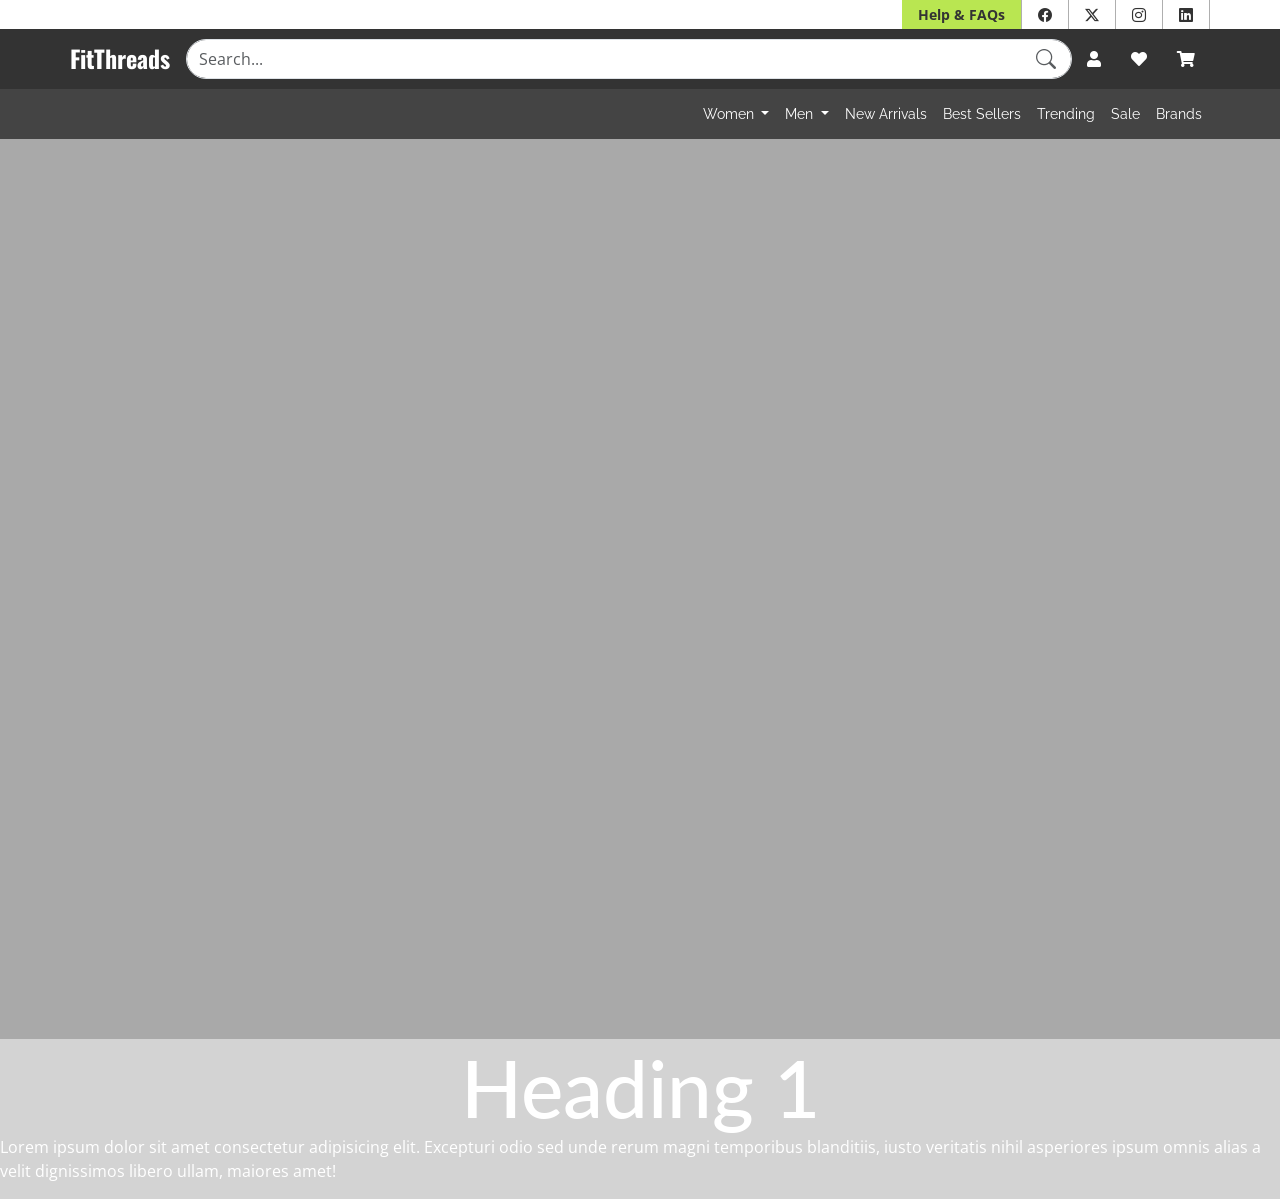
==== commit ba78dd3f: "Add files via upload" ====
--- a/index.html
+++ b/index.html
@@ -61,7 +61,7 @@
 
             <!-- Collapsible content -->
             <div class="collapse navbar-collapse" id="navbarNav">
-              <ul class="navbar-nav px-3 mb-3 mb-lg-0 ms-auto">
+              <ul class="navbar-nav px-3 px-lg-0 mb-3 mb-lg-0 ms-auto">
                 <li class="nav-item dropdown mega-dropdown mt-3 mt-lg-0">
                   <a class="nav-link dropdown-toggle"
                   href="index.html" 
